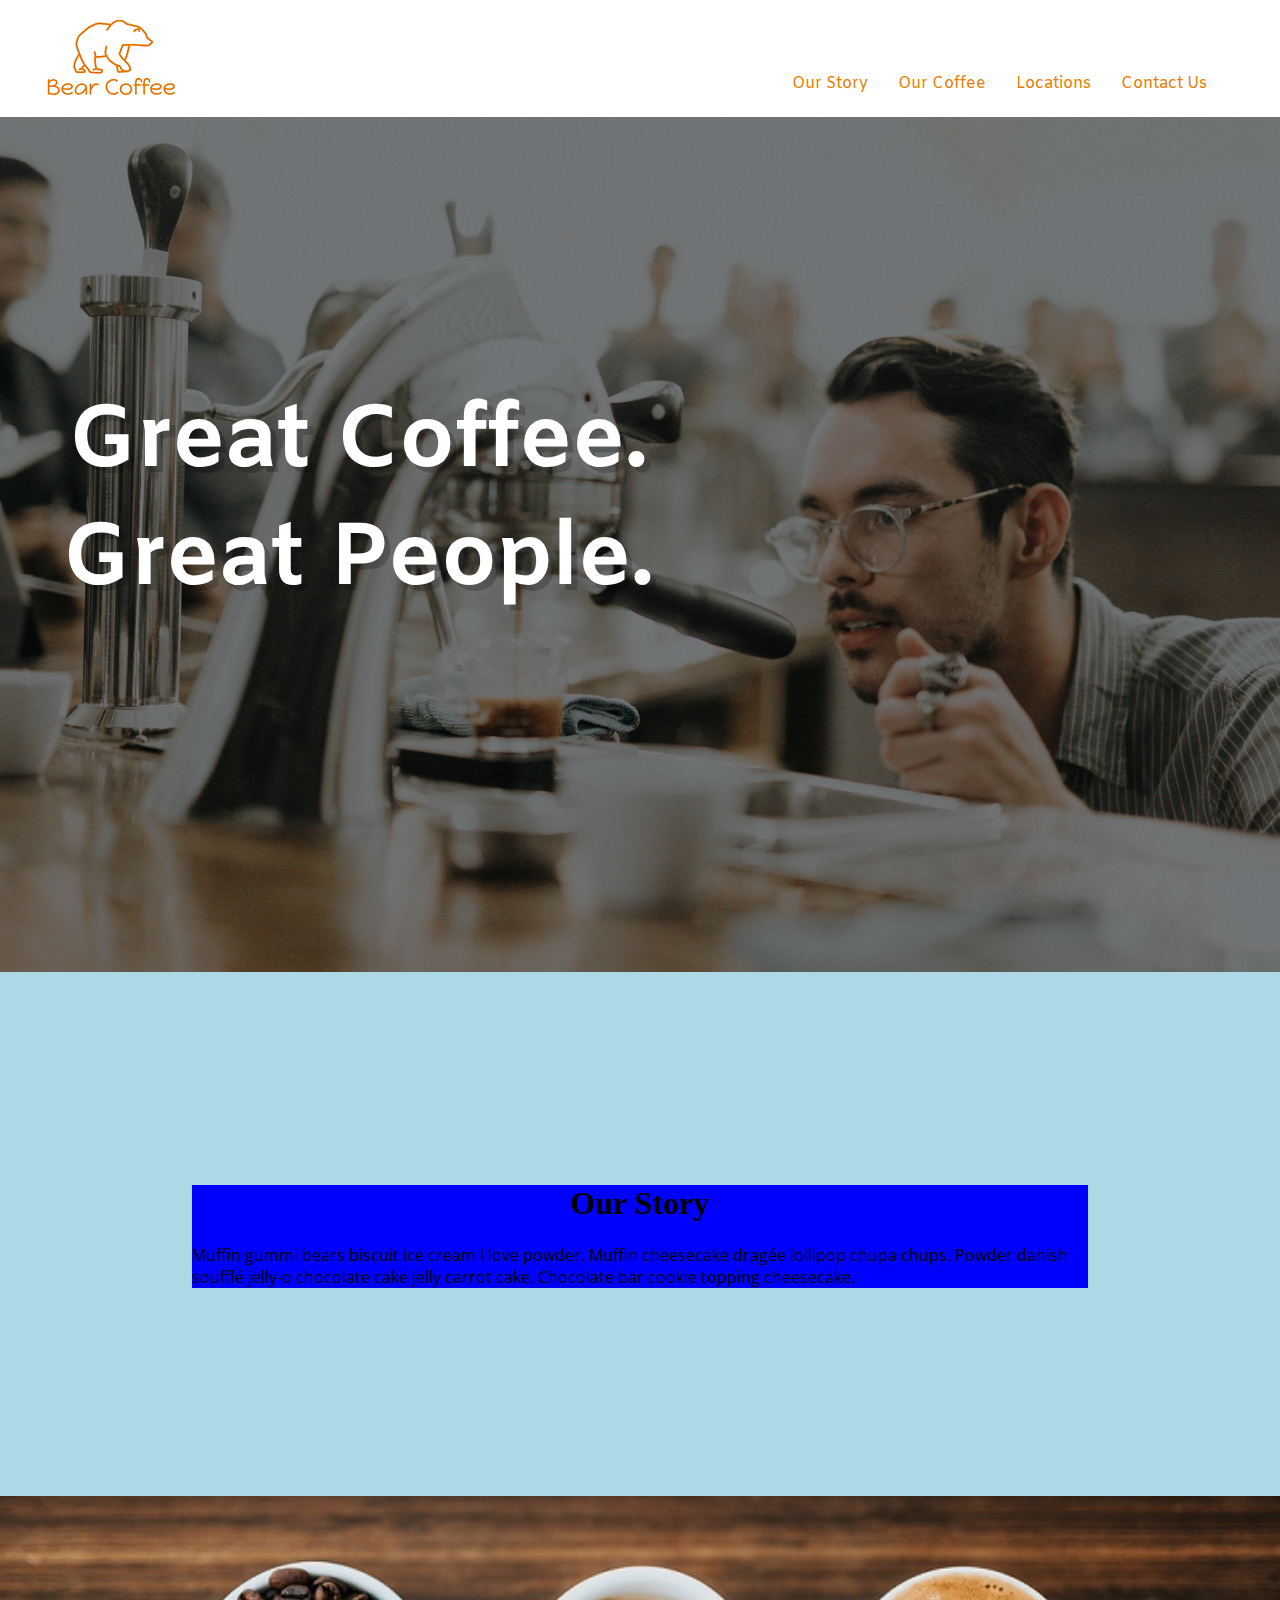
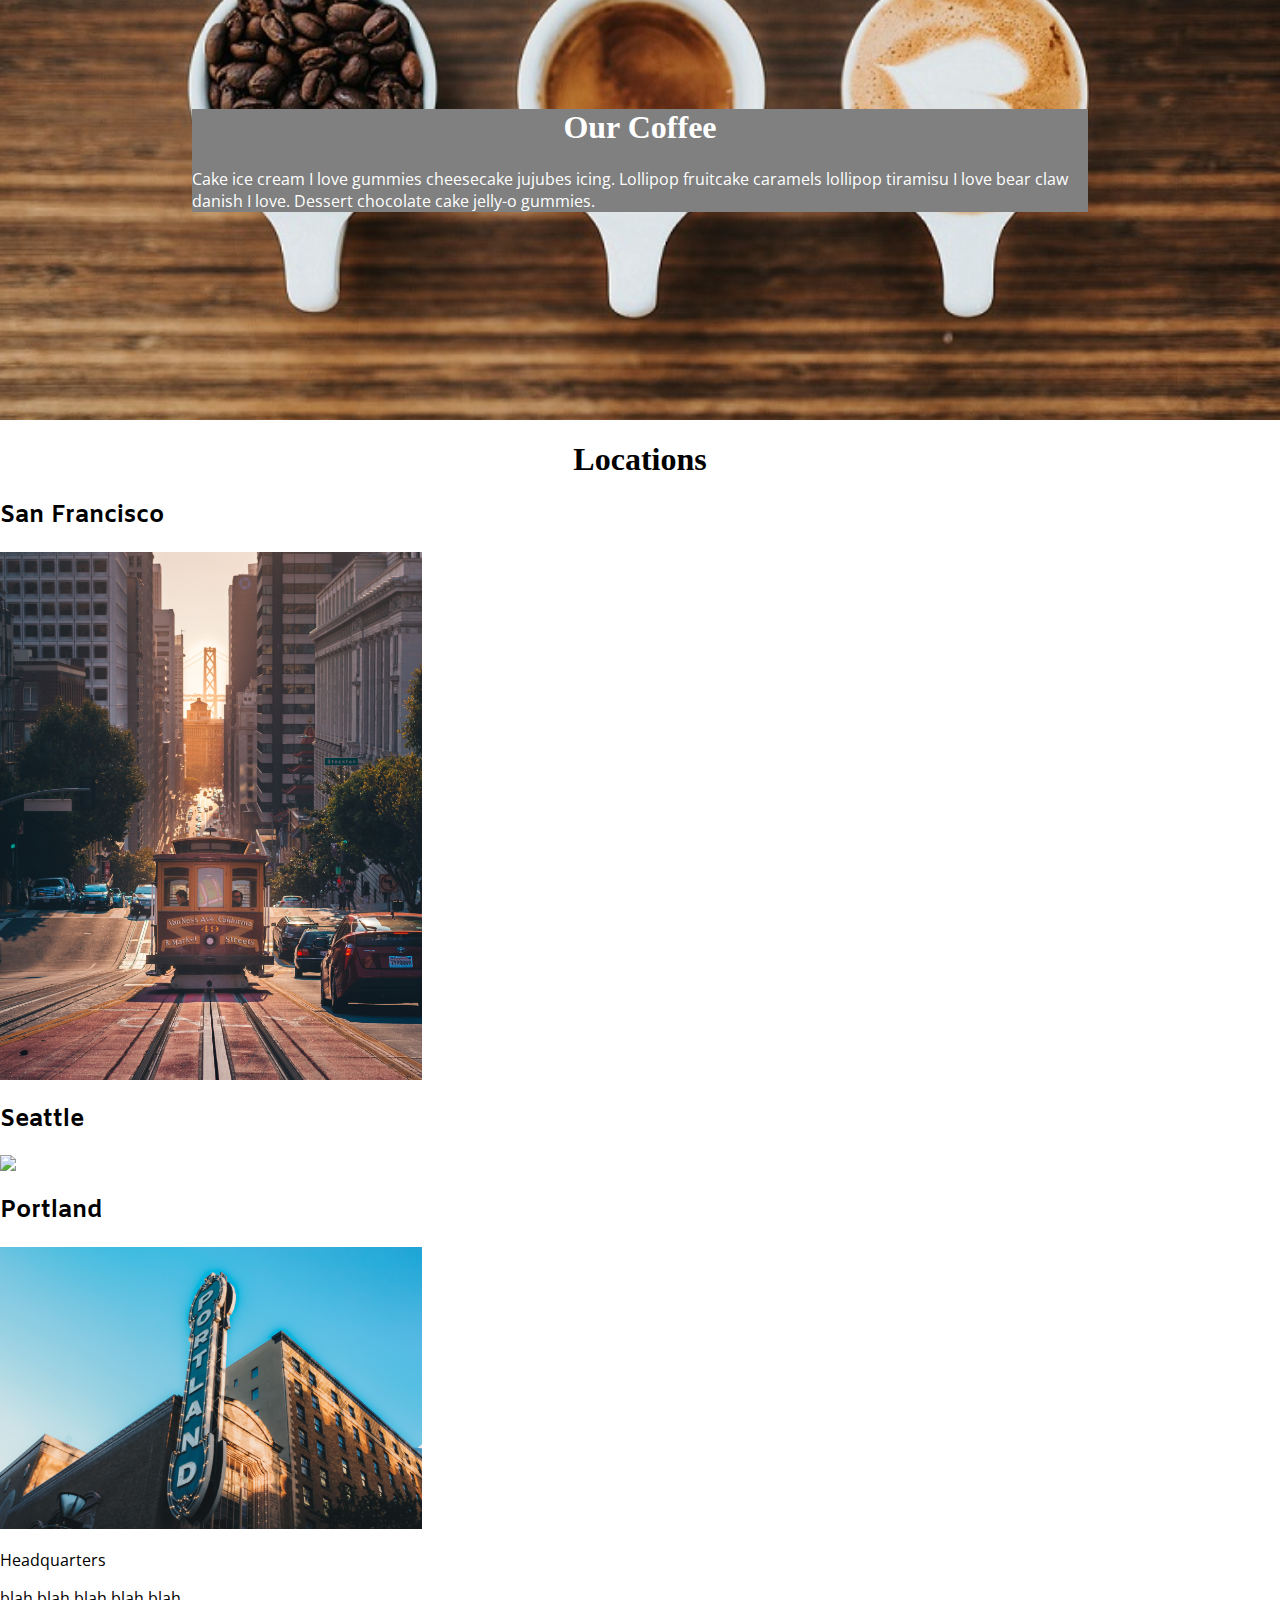
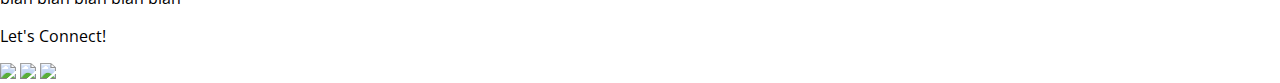
==== Bear Coffee Project/index.html @ 1c603be8 "Add files via upload" ====
<!DOCTYPE html>
<html lang="en">
<head>
	<meta charset="utf-8">
	<title>Bear Coffee</title>
	<link href="https://fonts.googleapis.com/css?family=Amiko|Open+Sans" rel="stylesheet">
	<link rel="stylesheet" type="text/css" href="css/style.css">
	<meta name="viewport" content="width=device-width, initial-scale=1">
</head>
<body>
	<header>
			<nav>
				<div>
					<h1><a href="#"><img alt="logo" src="images/logo.png"></a></h1>
				</div>

				<ul>	
					<li><a href="#">Our Story</a></li>
					<li><a href="#">Our Coffee</a></li>
					<li><a href="#">Locations</a></li>
					<li><a href="#">Contact Us</a></li>
				</ul>
			</nav>
	</header>
	<section id="hero">
		<div class="hero-txt">
			<h1 class="hero-header">Great Coffee.</h1>
			<h1 class="hero-header">Great People.</h1>
		</div>	
	</section>
	<section id="story">
		<div class="story-txt">
			<h1>Our Story</h1>
			<p>Muffin gummi bears biscuit ice cream I love powder. Muffin cheesecake dragée lollipop chupa chups. Powder danish soufflé jelly-o chocolate cake jelly carrot cake. Chocolate bar cookie topping cheesecake.</p>
		</div>
	</section>
	<section id="coffee">
		<div class="coffee-txt">
			<h1>Our Coffee</h1>
			<p>Cake ice cream I love gummies cheesecake jujubes icing. Lollipop fruitcake caramels lollipop tiramisu I love bear claw danish I love. Dessert chocolate cake jelly-o gummies.</p>
		</div>
	</section>
	<section id="locations">
		<h1>Locations</h1>
		<div>
			<h2>San Francisco</h2>
			<img class="location-img" src="images/san-francisco.jpg">
		</div>
		<div>
			<h2>Seattle</h2>
			<img class="location-img" src="images/seattle.jpg">
		</div>
		<div>
			<h2>Portland</h2>
			<img class="location-img" src="images/portland.jpg">
		</div>
	</section>
	<footer>
	<section>
		<p>Headquarters</p>
		<p>blah blah blah blah blah</p>
	</section>
	<aside>
		<p>Let's Connect!</p>
		<img src="#">
		<img src="#">
		<img src="#">
	</aside>
	</footer>
</body>
</html>
---- Bear Coffee Project/css/style.css ----
body {
	margin:0;
	padding:0;
}

p {
	font-family: 'Open Sans', sans-serif;
}

h1 {
	text-align:center;
}

h2 {
	font-family: 'Amiko', sans-serif;
}

nav ul {
	list-style: none; /*Removes bullet points*/
	padding:0;
	text-align: center;
}

/*Creates hover effect on nav menu items*/
nav ul li a:hover {
	color:#3d3d3d;
}

nav ul li a{
	color:#ea7c02;
	text-decoration: none;
	font-family:'Amiko', sans-serif;
	display:block;
	padding:10px 15px;
	line-height: 1.5;
}

nav div:first-child h1, nav ul {
	margin:0;
}

/*Styling Logo*/
nav div:first-child h1 {
	line-height: 0;
	text-align: center;
	padding:20px 15px 10px 35px;
}

#hero {
	background-size: cover;
	background-position:center;
	background-repeat: no-repeat;
	position:relative;
	height:95vh;
	box-sizing:border-box;
	/*From W3 schools*/
	background-image: linear-gradient(rgba(0, 0, 0, 0.5), rgba(0, 0, 0, 0.5)), url("../images/barista.jpg");
}

.hero-txt {
	/* https://designshack.net/articles/css/12-fun-css-text-shadows-you-can-copy-and-paste/*/
	text-shadow: 6px 6px 0px rgba(0,0,0,0.2);
	text-align:center;
	position:absolute;
	top:45%;
	left:28%;
	transform:translate(-50%,-50%);
	color:white;
	font-size:2.75em;
	font-family:'Amiko', sans-serif;
}

.hero-header {
	margin:0px;
}

/*****OUR STORY*****/
#story {
	padding:12em;
	background-color: lightblue;
}

.story-txt {
	background-color:blue;
}


/*****COFFEE SECTION*****/
#coffee{
	padding:12em;
	background-image: url("../images/three-coffees.jpg");
	color:white;
	background-repeat: no-repeat;
	background-size: cover;
	background-position: center;
}

.coffee-txt {
	background-color: grey;
}

.location-img {
	max-width: 33%;
}

/*Styling for larger screen*/

@media only screen and (min-width:768px){
	nav {
		display:flex;
		justify-content: space-between;
	}

	nav ul{
		display:flex;
		align-items:center;
		padding-right:58px;
		padding-top:50px;
	}
}
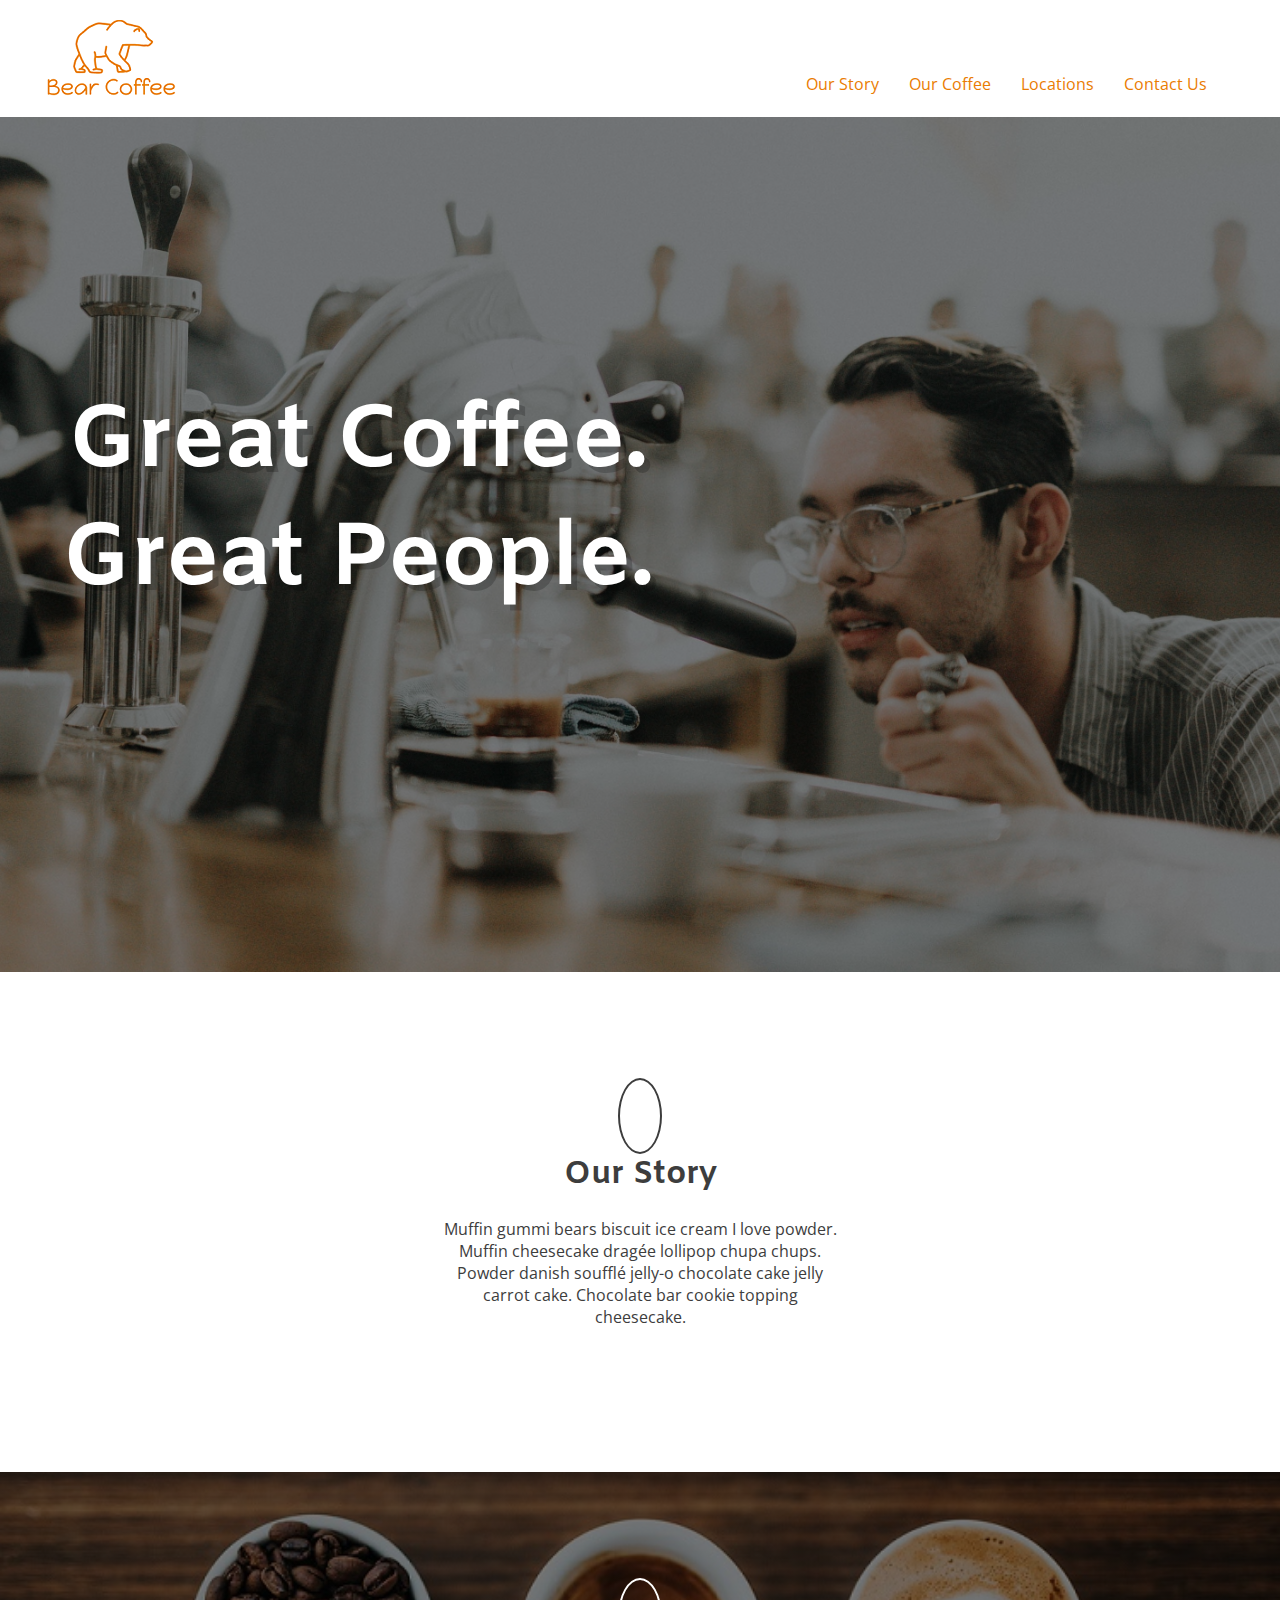
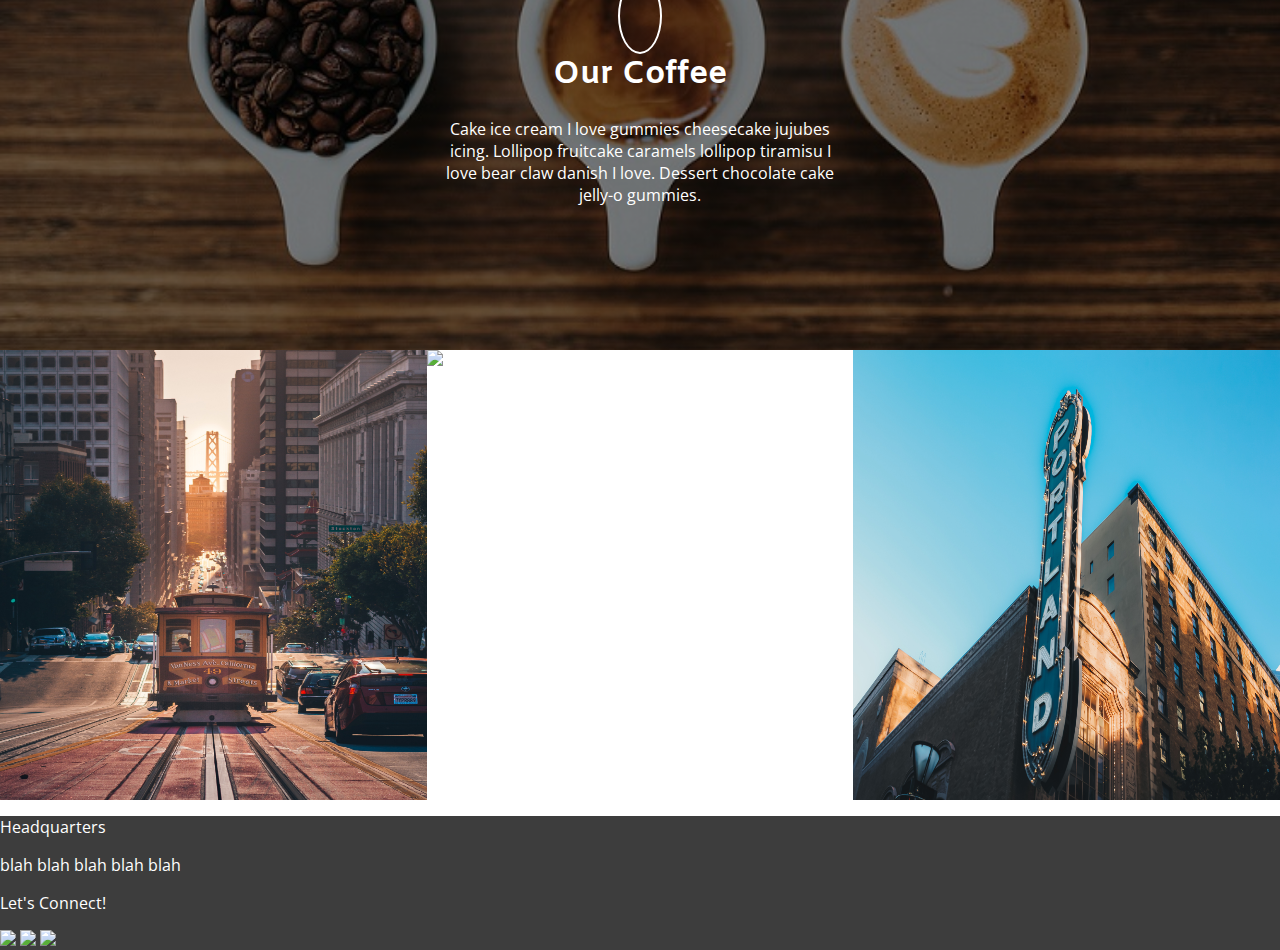
==== commit 6fb66096: "Add files via upload" ====
--- a/Bear Coffee Project/index.html
+++ b/Bear Coffee Project/index.html
@@ -4,6 +4,7 @@
 	<meta charset="utf-8">
 	<title>Bear Coffee</title>
 	<link href="https://fonts.googleapis.com/css?family=Amiko|Open+Sans" rel="stylesheet">
+	<link rel="stylesheet" href="https://use.fontawesome.com/releases/v5.7.1/css/all.css" integrity="sha384-fnmOCqbTlWIlj8LyTjo7mOUStjsKC4pOpQbqyi7RrhN7udi9RwhKkMHpvLbHG9Sr" crossorigin="anonymous">
 	<link rel="stylesheet" type="text/css" href="css/style.css">
 	<meta name="viewport" content="width=device-width, initial-scale=1">
 </head>
@@ -30,29 +31,31 @@
 	</section>
 	<section id="story">
 		<div class="story-txt">
+			<span class="fa fa-leaf" aria-hidden="true"
+			 style="border-radius: 50%; color:#3d3d3d;border: 2px solid #3d3d3d; font-size: 1.5em; padding:20px;"></span>
 			<h1>Our Story</h1>
 			<p>Muffin gummi bears biscuit ice cream I love powder. Muffin cheesecake dragée lollipop chupa chups. Powder danish soufflé jelly-o chocolate cake jelly carrot cake. Chocolate bar cookie topping cheesecake.</p>
 		</div>
 	</section>
 	<section id="coffee">
 		<div class="coffee-txt">
+			<span class="fa fa-coffee" aria-hidden="true"
+			 style="border-radius: 50%; color:#fff;border: 2px solid #fff; font-size: 1.5em; padding:20px;"></span>
 			<h1>Our Coffee</h1>
 			<p>Cake ice cream I love gummies cheesecake jujubes icing. Lollipop fruitcake caramels lollipop tiramisu I love bear claw danish I love. Dessert chocolate cake jelly-o gummies.</p>
 		</div>
 	</section>
 	<section id="locations">
-		<h1>Locations</h1>
-		<div>
-			<h2>San Francisco</h2>
+		<div class="row">
+		<div class="column">
 			<img class="location-img" src="images/san-francisco.jpg">
 		</div>
-		<div>
-			<h2>Seattle</h2>
+		<div class="column">
 			<img class="location-img" src="images/seattle.jpg">
 		</div>
-		<div>
-			<h2>Portland</h2>
+		<div class="column">
 			<img class="location-img" src="images/portland.jpg">
+		</div>
 		</div>
 	</section>
 	<footer>
--- a/Bear Coffee Project/css/style.css
+++ b/Bear Coffee Project/css/style.css
@@ -9,6 +9,8 @@
 
 h1 {
 	text-align:center;
+	font-family:'Amiko', sans-serif;
+	font-size: 2em;
 }
 
 h2 {
@@ -29,7 +31,7 @@
 nav ul li a{
 	color:#ea7c02;
 	text-decoration: none;
-	font-family:'Amiko', sans-serif;
+	font-family:'Open Sans', sans-serif;
 	display:block;
 	padding:10px 15px;
 	line-height: 1.5;
@@ -76,19 +78,23 @@
 
 /*****OUR STORY*****/
 #story {
-	padding:12em;
-	background-color: lightblue;
+	padding:8em;
 }
 
 .story-txt {
-	background-color:blue;
+	margin:0 auto;
+	max-width:25em;
+	text-align: center;
+	font-size: 1em;
+	font-family:'Amiko', sans-serif;
+	color:#3d3d3d;
 }
 
 
 /*****COFFEE SECTION*****/
 #coffee{
-	padding:12em;
-	background-image: url("../images/three-coffees.jpg");
+	padding:8em;
+	background-image: linear-gradient(rgba(0, 0, 0, 0.5), rgba(0, 0, 0, 0.5)),url("../images/three-coffees.jpg");
 	color:white;
 	background-repeat: no-repeat;
 	background-size: cover;
@@ -96,11 +102,37 @@
 }
 
 .coffee-txt {
-	background-color: grey;
+	margin:0 auto;
+	max-width:25em;
+	text-align: center;
+	font-size: 1em;
+	font-family:'Amiko', sans-serif;
+	color:#fff;
+}
+
+/*****LOCATIONS SECTION*****/
+
+.row {
+	display:flex;
+	flex-direction: row;
+	width:100%
+}
+
+.column {
+	display:flex;
+	flex-direction:column;
+	width:33.33%; /*This creates a three column layout - each img - column is a 1/3 */
 }
 
 .location-img {
-	max-width: 33%;
+	max-width: 100%;  /*This ensures that the images take up 100% of the div*/
+	height:450px; /*This sets the height of the images*/
+}
+
+/****FOOTER STYLES****/
+footer {
+	color:white;
+	background:#3d3d3d;
 }
 
 /*Styling for larger screen*/
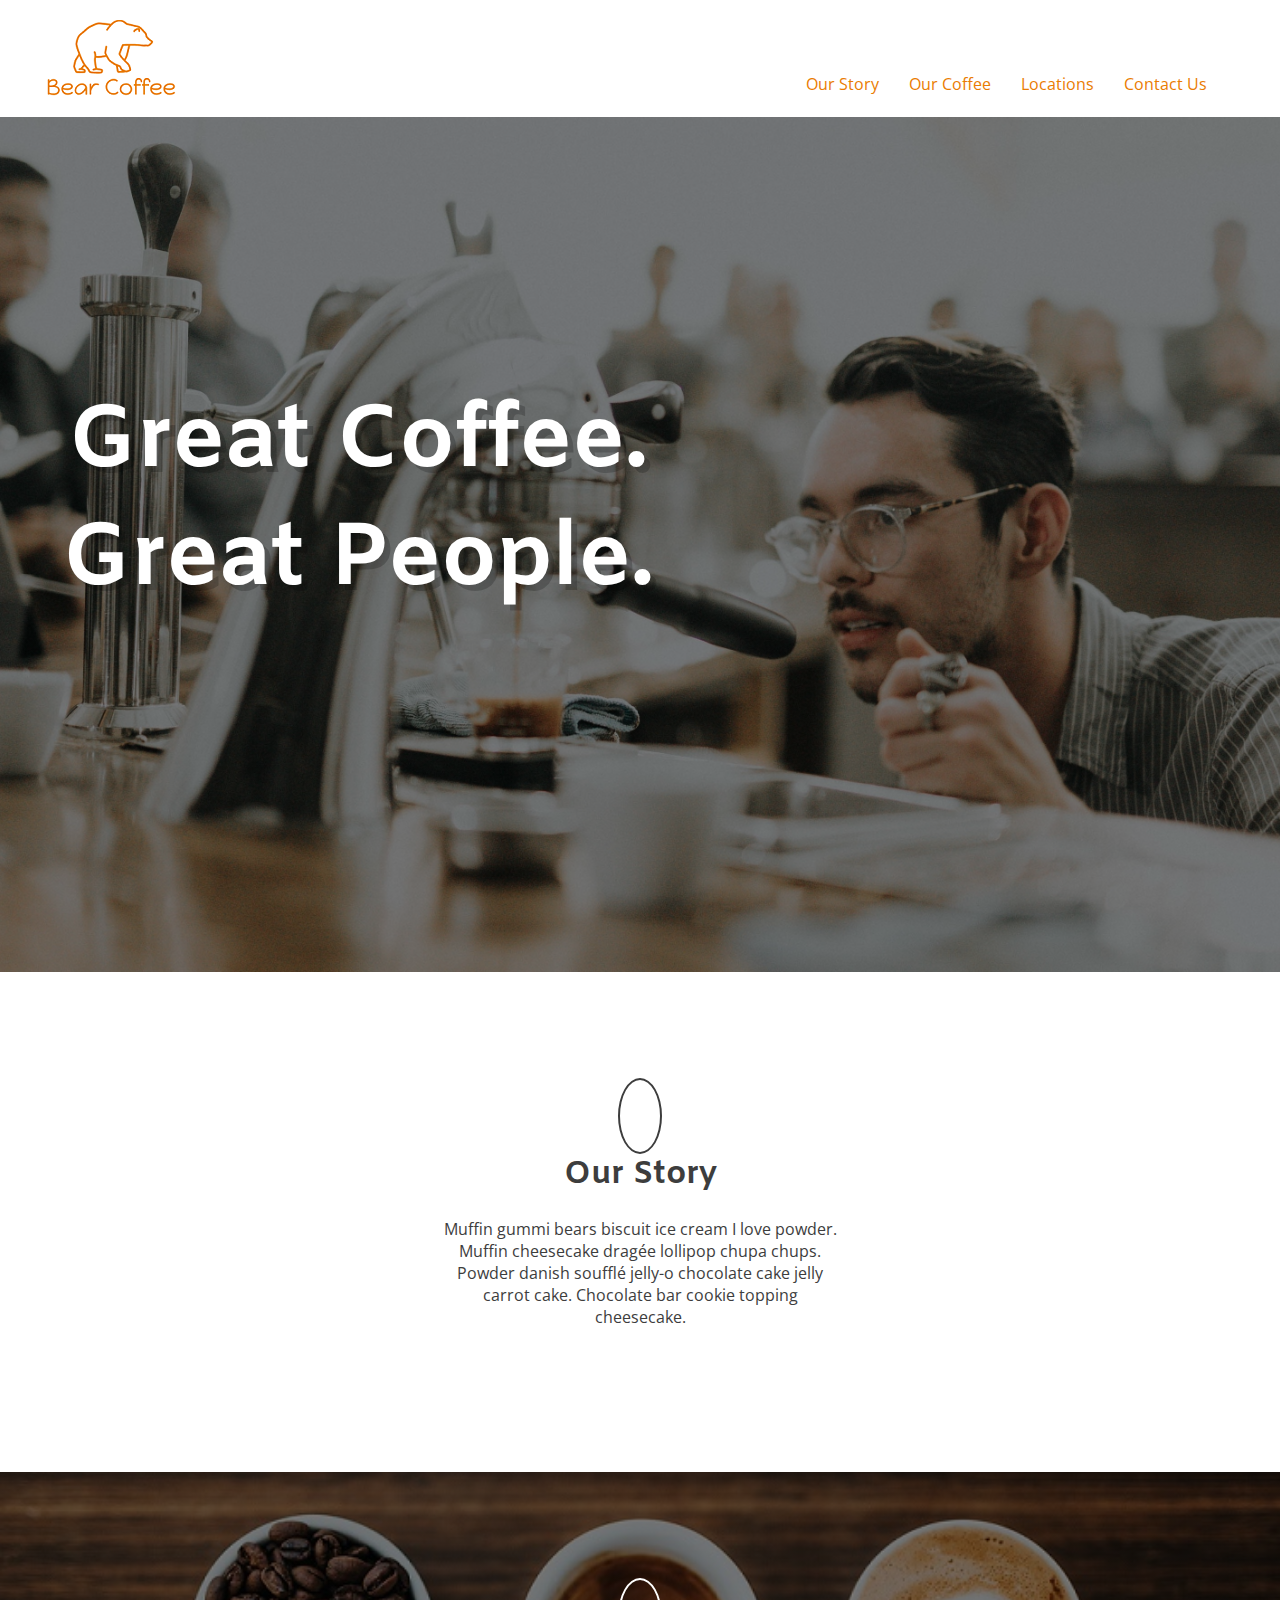
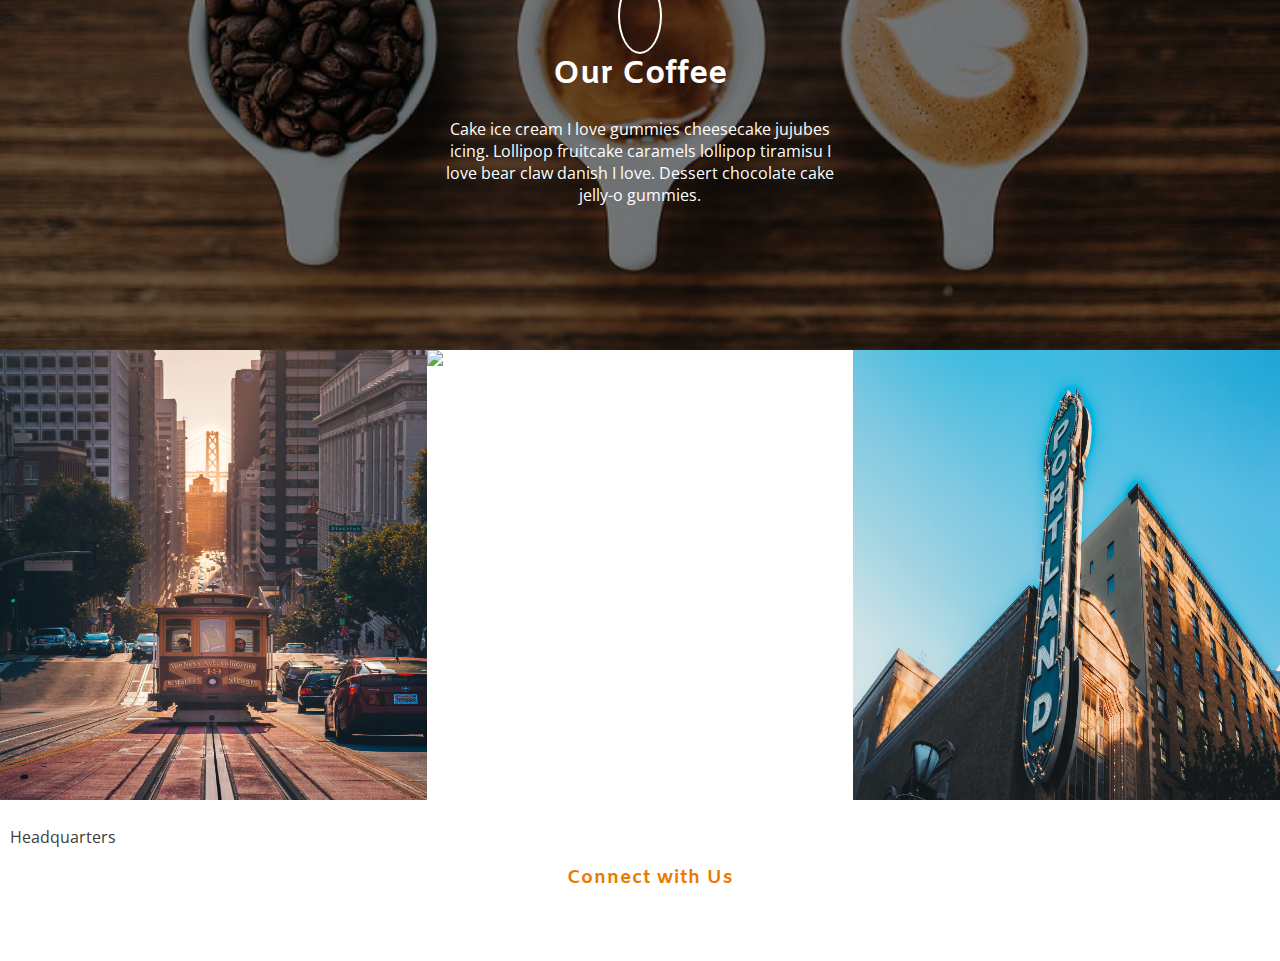
==== commit 88b6c7ef: "Add files via upload" ====
--- a/Bear Coffee Project/index.html
+++ b/Bear Coffee Project/index.html
@@ -14,7 +14,6 @@
 				<div>
 					<h1><a href="#"><img alt="logo" src="images/logo.png"></a></h1>
 				</div>
-
 				<ul>	
 					<li><a href="#">Our Story</a></li>
 					<li><a href="#">Our Coffee</a></li>
@@ -47,28 +46,45 @@
 	</section>
 	<section id="locations">
 		<div class="row">
-		<div class="column">
-			<img class="location-img" src="images/san-francisco.jpg">
+			<div class="column container">
+				<img class="location-img" src="images/san-francisco.jpg">
+				<div class="overlay">
+				<div class="text">
+					<h3>San Francisco</h3>
+					<p>4920 Carpe Ave.</br>San Francisco, CA 59372</p>
+				</div>
+				</div>
+			</div>
+		<div class="column container">
+			<img class="location-img" src="images/seattle.jpg">
+			<div class="overlay">
+			<div class="text">
+				<h3>Seattle</h3>
+				<p>3424 Pine Street</br>Seattle, WA 28190</p>
+			</div>
+			</div>
 		</div>
-		<div class="column">
-			<img class="location-img" src="images/seattle.jpg">
-		</div>
-		<div class="column">
+		<div class="column container">
 			<img class="location-img" src="images/portland.jpg">
+			<div class="overlay">
+			<div class="text">
+				<h3>Portland</h3>
+				<p>795 Seaside Place</br>Portland, OR 09283</p>
+			</div>
+			</div>
 		</div>
 		</div>
 	</section>
 	<footer>
 	<section>
 		<p>Headquarters</p>
-		<p>blah blah blah blah blah</p>
 	</section>
-	<aside>
-		<p>Let's Connect!</p>
-		<img src="#">
-		<img src="#">
-		<img src="#">
-	</aside>
+	<div class="social-media">
+		<h3 class="connect">Connect with Us<h3>
+		<i class="fab fa-facebook-f fa-2x" style="color:#ea7c02; padding:20px;"></i>
+		<i class="fab fa-twitter fa-2x" style="color:#ea7c02; padding:20px;"></i>
+		<i class="fab fa-instagram fa-2x" style="color:#ea7c02; padding:20px;"></i>
+	</div>
 	</footer>
 </body>
 </html>--- a/Bear Coffee Project/css/style.css
+++ b/Bear Coffee Project/css/style.css
@@ -76,7 +76,7 @@
 	margin:0px;
 }
 
-/*****OUR STORY*****/
+/*****OUR STORY SECTION*****/
 #story {
 	padding:8em;
 }
@@ -126,13 +126,63 @@
 
 .location-img {
 	max-width: 100%;  /*This ensures that the images take up 100% of the div*/
-	height:450px; /*This sets the height of the images*/
+	height:450px;/*This sets the height of the images*/
+}
+
+/***LOCATION IMAGE HOVER EFFECTS AND STYLES***/
+
+/*https://www.w3schools.com/howto/tryit.asp?filename=tryhow_css_image_overlay_slidetop */
+.container {
+	position:relative;
+	width:33.33%;
+}
+
+.overlay {
+  position: absolute;
+  bottom: 100%;
+  left: 0;
+  right: 0;
+  background-color:rgba(0, 0, 0,.7);
+  overflow: hidden;
+  width: 100%;
+  height:0;
+  transition: .5s ease;
+}
+
+.container:hover .overlay {
+  bottom: 0;
+  height: 450px;
+}
+
+.text {
+  color: white;
+  font-size: 1.5em;
+  position: absolute;
+  font-family: 'Amiko', sans-serif;
+  top: 50%;
+  left: 50%;
+  -webkit-transform: translate(-50%, -50%);
+  -ms-transform: translate(-50%, -50%);
+  transform: translate(-50%, -50%);
+  text-align: center;
 }
 
 /****FOOTER STYLES****/
 footer {
-	color:white;
-	background:#3d3d3d;
+	color:#3d3d3d;
+	background:#fff;
+	width:100%;
+	padding:10px;
+}
+
+.social-media {
+	text-align:center;
+}
+
+.connect {
+	font-family:'Amiko', sans-serif;
+	color:#ea7c02;
+	letter-spacing:1px;
 }
 
 /*Styling for larger screen*/
@@ -149,4 +199,6 @@
 		padding-right:58px;
 		padding-top:50px;
 	}
-}+
+}
+
